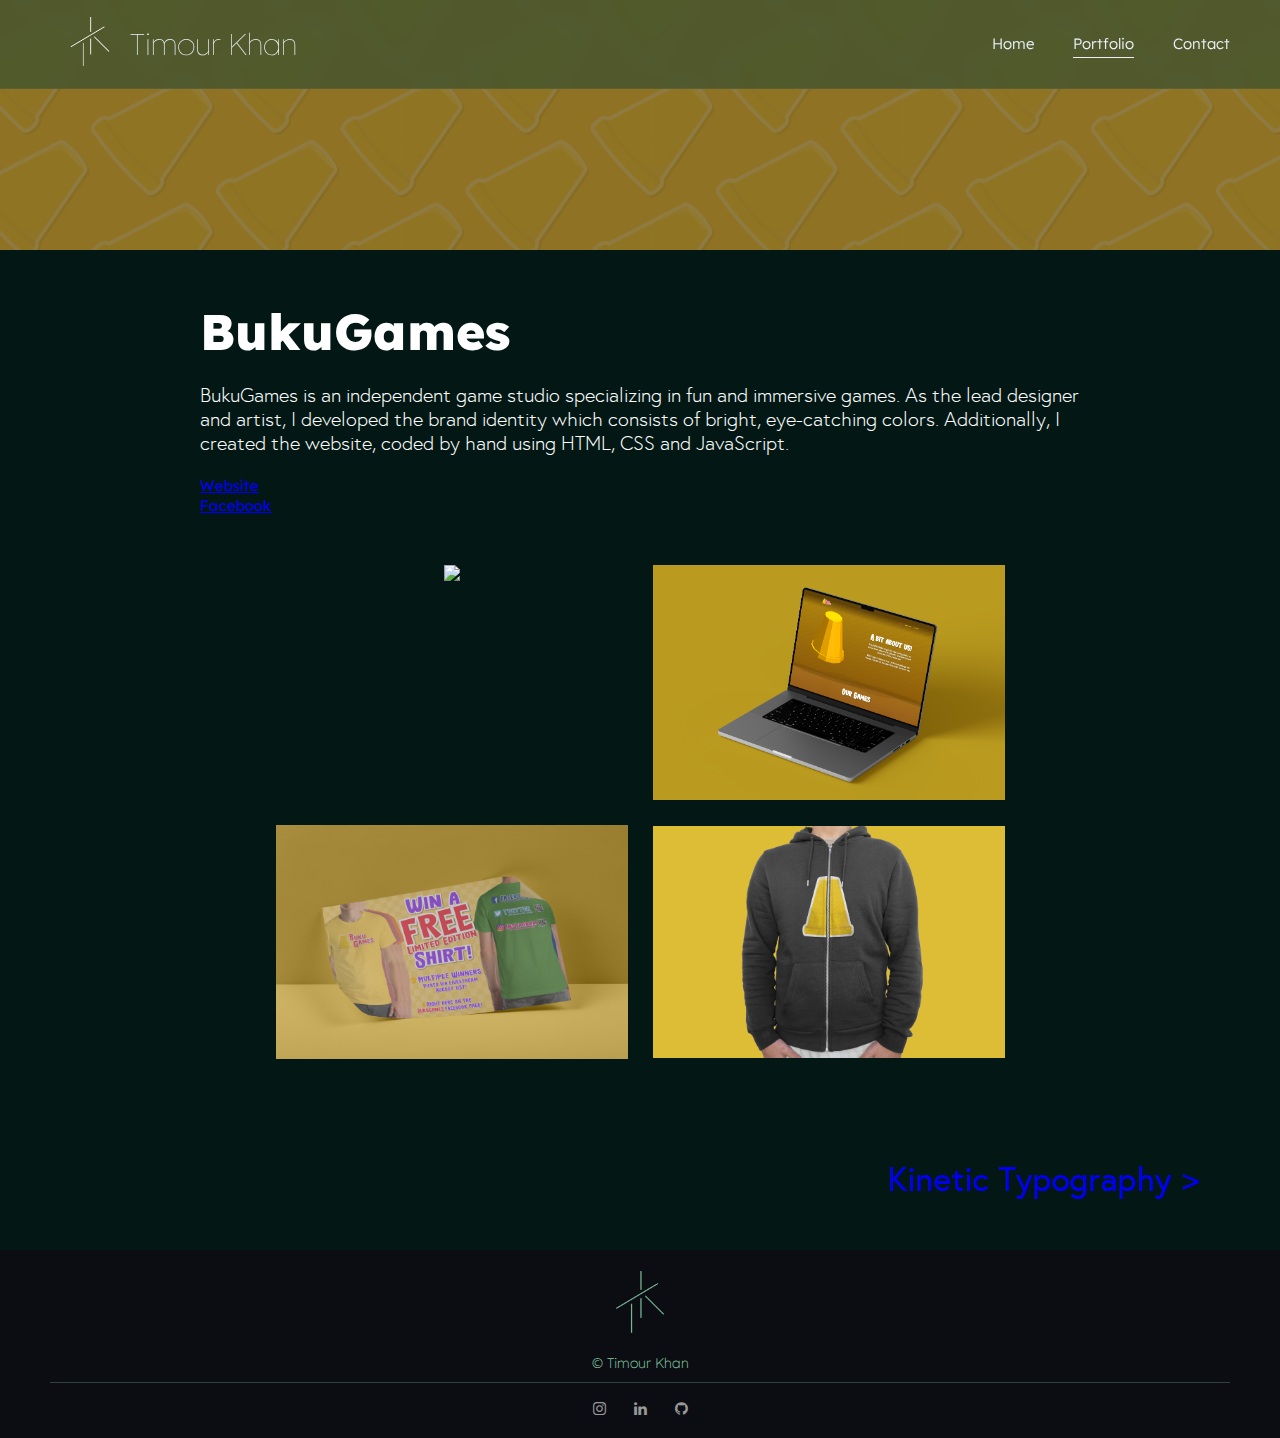
==== bukugames.html @ a05a7520 "Uploaded website files" ====
<!DOCTYPE html>
<html lang="en">

<head>
    <meta charset="UTF-8" />
    <meta name="viewport" content="width=device-width, initial-scale=1.0" />
    <meta name="keywords" content="HTML, CSS, JavaScript">
    <meta name="description" content="Design portfolio for Timour Khan">
    <meta name="author" content="Timour Khan">
    <title>Timour Khan</title>
    <link href="./img/favicon2.png" rel="icon" type="image/x-icon">
    <link href="./css/header.css" rel="stylesheet" />
    <link href="./css/main.css" rel="stylesheet" />
    <link href="./css/portfolio.css" rel="stylesheet" />
    <link href="./css/footer.css" rel="stylesheet" />
    <link href="./css/queries.css" rel="stylesheet" />
</head>

<body>
    <header>
        <div class="row">
            <div class="brand-name">
                <div class="logos">
                    <a href="/" class="logo"><img src="img/logo.png" /></a>
                    <a href="/" class="logo">Timour Khan</a>
                </div>
            </div>
            <div class="hamburger">
                <i class="fa fa-bars"></i>
            </div>
            <nav class="navbar">
                <ul>
                    <li><a href="/index.html#homenav" class="homenav">Home</a></li>
                    <!-- <li><a href="#about">About</a></li> -->
                    <li><a href="/index.html#portfolionav" class="portfolionav active">Portfolio</a></li>
                    <li><a href="/index.html#contactnav" class="contactnav">Contact</a></li>
                </ul>
            </nav>
        </div>
    </header>
    <section class="itemdesc wvs">
        <div class="headerimg">
            <img class="bukuheader" src="./img/portfolio/bukugames/BukuGamesheader.png" />
        </div>
        <div class="iteminfo">
            <h3>BukuGames</h3>
            <p>
                BukuGames is an independent game studio specializing in fun and immersive games. As the lead designer
                and artist, I developed the brand identity which consists of bright, eye-catching colors. Additionally,
                I created the website, coded by hand using HTML, CSS and JavaScript.</p>
            <a href="https://buku-games.com/" target="_blank">Website</a><br>
            <a href="https://www.facebook.com/BukuGames/" target="_blank">Facebook</a>
            <div class="itemimgs">
                <div class="imgcontainer">
                    <img class="itemimg" src="./img/portfolio/bukugames/BukuGamesbusinesscrdmockup.png" />
                </div>
                <div class="imgcontainer">
                    <img class="itemimg" src="./img/portfolio/bukugames/BukuGameswebsitemockup.png" />
                </div>
                <div class="imgcontainer">
                    <img class="itemimg" src="./img/portfolio/bukugames/BukuGamesgiveawaymockup.png" />
                </div>
                <div class="imgcontainer">
                    <img class="itemimg" src="./img/portfolio/bukugames/BukuGamesmerchmockup.png" />
                </div>
            </div>
        </div>
        <div class="changeproj">
            <label style="opacity: 0; cursor: default;" aria-hidden="true">&lt; Prev</label>
            <a href="/kinetictype.html"><label>Kinetic Typography &gt; </label></a>
        </div>
        <div class="lightbox hide">
            <span class="close-lightbox fa fa-close"></span>
            <img src="" alt="portfolio" />
        </div>
    </section>
    <footer>
        <div class="copyright">
            <div class="container">
                <img class="footerlogo" src="img/logo.png" /></a>
                <label>© Timour Khan <span class="year"></span> </label>
                <div class="social-link">
                    <a href="https://www.instagram.com/timourkhandesign" target="_blank"><i
                            class="fa fa-instagram"></i></a>
                    <a href="https://www.linkedin.com/in/timour-khan" target="_blank"><i class="fa fa-linkedin"></i></a>
                    <a href="https://www.github.com/timourkhan" target="_blank"><i class="fa fa-github"></i></a>
                </div>
            </div>
        </div>
    </footer>
    <script src="./js/app.js"></script>
</body>


</html>
---- css/header.css ----
header {
  background-color: #083b3575;
  backdrop-filter: blur(10px);
  position: absolute;
  left: 0px;
  right: 0px;
  border-bottom: 1px solid #ffffff0c;
  z-index: 11;
}

.fixed {
  background-color: #083b3575;
  backdrop-filter: blur(10px);
  position: fixed;
  animation: fixHeader .3s cubic-bezier(0.175, 0.885, 0.32, 1);
  z-index: 11;
  box-shadow: 0px 10px 25px rgba(0, 0, 0, 0.363);
}

@keyframes fixHeader {
  0% {
    /* transform: translateY(-100%); */
    opacity: 0;
  }

  100% {
    /* transform: translateY(0%); */
    opacity: 1;
  }
}

@keyframes slideIn {
  0% {
    /* transform: translateY(-100%); */
    transform: translateY(-10%);
    opacity: 0;
  }

  100% {
    /* transform: translateY(0%); */
    transform: translateY(0%);
    opacity: 1;
  }
}

@keyframes slideOut {
  0% {
    /* transform: translateY(-100%); */
    transform: translateY(0%);
    opacity: 1;
    display: flex;

  }

  100% {
    /* transform: translateY(0%); */
    transform: translateY(-10%);
    opacity: 0;
    display: none;
  }
}

.container {
  /* max-width: 1140px;
  margin: auto; */
  margin-inline: 50px;
}

header .row {
  justify-content: space-between;
  align-items: center;
  margin-inline: 50px;
}

.logos {
  display: flex;
  align-items: center;
  justify-content: center;
  min-width: 200px;
}

.brand-name a {
  font-size: 30px;
  font-weight: 100;
  color: rgb(236, 241, 250);
  position: relative;
}

.brand-name img {
  width: 5rem;
  object-fit: cover;
}

.fixed .brand-name a {
  color: #ffffff;
}

.hamburger .fa {
  font-size: 20px;
  /* background-color: rgb(236, 241, 250); */
  color: #ffffff;
  display: none;
  height: 30px;
  width: 35px;
  /* border-radius: 2px; */
  line-height: 30px;
  text-align: center;
  cursor: pointer;
  outline: 1px solid #ffffff;
}

.navbar ul {
  list-style: none;
  margin: 0;
  padding: 0;
}

.navbar ul li {
  display: inline;
  margin-left: 35px;
}

.navbar ul li a {
  font-size: 15px;
  line-height: 72px;
  color: rgb(236, 241, 250);
  font-weight: 300;
  /* display: block; */
  position: relative;
}

.fixed .navbar ul li a {
  color: #ffffff;
}

.navbar ul li a::before {
  content: "";
  height: 1px;
  background-color: rgb(236, 241, 250);
  width: 0%;
  position: absolute;
  right: 0px;
  bottom: -5px;
  cursor: pointer;
  transition: all .5s cubic-bezier(0.075, 0.82, 0.165, 1);
}

.fixed .navbar ul li a::before {
  background-color: #ffffff;
}

.navbar ul li a:hover::before {
  width: 100%;
  left: 0px;
}

.navbar ul li a.active::before {
  width: 100%;
  left: 0;
}

.navshow {
  display: flex !important;
  animation: slideIn .3s cubic-bezier(0.175, 0.885, 0.32, 1);
}

.navhide {
  display: none;
  /* animation: slideOut .3s cubic-bezier(0.175, 0.885, 0.32, 1); */

}
---- css/main.css ----
@import url('https://fonts.googleapis.com/css2?family=Archivo:ital,wght@0,100..900;1,100..900&display=swap');
@import url("https://cdnjs.cloudflare.com/ajax/libs/font-awesome/5.13.0/css/all.min.css");
@import url("https://stackpath.bootstrapcdn.com/font-awesome/4.7.0/css/font-awesome.min.css");

@font-face {
  font-family: 'Lexend';
  src: url("../fonts/LexendDeca-VariableFont_wght.woff2") format("woff2");

}

@font-face {
  font-family: 'Europa';
  src: url("../fonts/europa-light-webfont.woff2") format('woff2');
  font-style: normal;
  font-weight: 100;
}

@font-face {
  font-family: 'Europa';
  src: url("../fonts/europa-regular-webfont.woff2") format('woff2');
  font-style: normal;
  font-weight: 200;
}

@font-face {
  font-family: 'Europa';
  src: url("../fonts/europa-bold-webfont.woff2") format('woff2');
  font-style: normal;
  font-weight: 300;
}

:root {
  --lightgreen: #84cba1;
  --white: #ffffff;
}

html {
  scroll-behavior: smooth;
}

body {
  font-family: 'Lexend';
  margin: 0;
}

p {
  font-family: 'Europa';
}

* {
  box-sizing: border-box;
  margin: 0;
}

a {
  text-decoration: none;
  font-size: 15px;
}

section {
  color: white;
  background-color: #031815;
}

.row {
  display: flex;
  flex-wrap: wrap;
}

.title {
  flex: 0 0 100%;
  max-width: 100%;
  margin-bottom: 40px;
}

.title h1 {
  display: inline-block;
  font-size: 35px;
  font-weight: 700;
  /* text-transform: uppercase; */
  margin: 0px 0px 10px;
  position: relative;
}

.title h1::before {
  content: "";
  left: 0;
  right: 30%;
  position: absolute;
  height: 2px;
  background-color: #84cba1;
  bottom: -2px;
}

.title p {
  font-size: 12px;
  color: #838383;
  font-weight: 400;
  letter-spacing: 2px;
}

.text-center {
  text-align: center !important;
}

.text-right {
  text-align: right !important;
}

.text-left {
  text-align: left !important;
}

.align-items-center {
  align-items: center;
}

.space-between {
  justify-content: space-between;
}

.button {
  flex: 0 0 33.33%;
  max-width: 33.33%;
  text-align: right;
}

.button a {
  font-size: 14px;
  color: rgb(236, 241, 250);
  background-color: transparent;
  border: 1.5px solid rgb(236, 241, 250);
  border-radius: 4px;
  padding: 12px 25px;
  display: inline-block;
  text-transform: uppercase;
  font-weight: 600;
  cursor: pointer;
  transition: all 0.5s ease;
}

.button a:hover {
  background-color: #fff;
  color: #000;
}
---- css/portfolio.css ----
.portfolio {
    padding-top: 100px;
    border-bottom: 1px solid #84cba24b;
}

.portfolio .row .title h1::before {
    left: 30%;
}

.filter-btn {
    flex: 0 0 100%;
    max-width: 100%;
}

.filter-btn ul {
    list-style: none;
    text-align: center;
    padding: 0;
}

.filter-btn ul li {
    color: #000;
    font-weight: 500;
    font-size: 15px;
    display: inline-block;
    margin: 0px 8px;
    text-transform: uppercase;
    cursor: pointer;
    padding-bottom: 0;
}

.filter-btn ul li.active {
    color: #5f88e0;
    border-bottom: 2px solid #5f88e0;
}

.filter-btn {
    margin-bottom: 25px;
}

.gallery {
    flex: 0 0 100%;
    /* max-width: 100%; */
    display: flex;
    flex-wrap: wrap;
    padding: 0 50px 50px 50px;
}

.item {
    flex: 0 0 33.33%;
    max-width: 33.33%;
    position: relative;
    padding: 30px;
    /* outline: 1px solid blue; */
    display: flex;
    align-items: center;
    justify-content: center;
    flex-direction: column;
    gap: 10px;
    transition: .5s cubic-bezier(0.075, 0.82, 0.165, 1);
    cursor: pointer;
}


.item img {
    aspect-ratio: 1/1;
    height: 100%;
    width: 100%;
    object-fit: cover;
    display: block;
    transition: .5s cubic-bezier(0.785, 0.135, 0.15, 0.86);
}

.item:hover img {
    scale: 1.1;
}

.item label {
    font-family: 'Europa';
    font-size: 30px;
    font-weight: 200;
    cursor: pointer;
    text-align: center;
}

.item .overlay {
    position: absolute;
    left: 0;
    top: 0;
    bottom: 0;
    right: 0;
    background-color: rgba(0, 0, 0, 0.6);
    z-index: 10;
    display: flex;
    flex-wrap: nowrap;
    flex-direction: column;
    align-items: center;
    justify-content: center;
    opacity: 0;
    transition: all 0.5s ease-in;
}

.item:hover .overlay {
    opacity: .3;
}

.inner {
    position: relative;
    height: 100%;
    width: 100%;
    overflow: hidden;
}

.overlay .fa {
    height: 50px;
    width: 50px;
    background-color: #5f88e0;
    color: #fff;
    display: inline-block;
    text-align: center;
    line-height: 50px;
    border-radius: 50%;
    cursor: pointer;
}

.item:hover .overlay .fa {
    animation: galleryIcon 0.8s ease;
    -webkit-animation: galleryIcon 0.8s ease;
}

@keyframes galleryIcon {
    0% {
        transform: translate(-20px);
        opacity: 0;
    }

    100% {
        transform: translate(0);
        opacity: 1;
    }
}

.overlay h4 {
    margin-top: 15px;
    font-size: 25px;
    font-weight: 600;
    color: #fff;
}

.item:hover .overlay h4 {
    animation: galleryText 0.8s ease;
    -webkit-animation: galleryText 0.8s ease;
}

@keyframes galleryText {
    0% {
        transform: translate(20px);
        opacity: 0;
    }

    100% {
        transform: translate(0);
        opacity: 1;
    }
}

.lightbox {
    position: fixed;
    left: 0;
    right: 0;
    top: 0;
    bottom: 0;
    z-index: 100;
    background-color: rgba(0, 0, 0, 0.6);
    justify-content: center;
    align-items: center;
}

.show {
    display: flex;
    animation: zoomIn .3s cubic-bezier(0.075, 0.82, 0.165, 1);
}

@keyframes zoomIn {
    0% {
        scale: 1.2;
        opacity: 0;
    }

    100% {
        scale: 1;
        opacity: 1;
    }
}


.hide {
    display: none;

}

.close-lightbox {
    height: 35px;
    width: 35px;
    background-color: #5f88e0;
    color: #fff;
    text-align: center;
    line-height: 35px;
    position: absolute;
    right: 10px;
    top: 10px;
    cursor: pointer;
    border-radius: 50%;
    z-index: 101;
}

.lightbox img {
    max-width: 90%;
    max-height: 90%;
    display: block;

}

.itemdesc {
    flex: 0 0 100%;
    max-width: 100%;
    min-height: 100vh;
}

.headerimg {
    position: relative;
    clip-path: inset(0);
    width: 100%;
    height: 250px;
}

.headerimg img {
    object-fit: cover;
    position: fixed;
    width: 100%;
    height: 100%;
    filter: contrast(70%) brightness(70%);
}

.kineticheader {
    top: -300px;
}

.meriheader {
    top: -200px;
}

.rprtheader {
    top: -300px;
}

.sheikhspressureheader {
    top: -100px;
}

.iteminfo {
    margin-inline: 200px;
    margin-top: 50px;
}

.iteminfo h3 {
    margin-block: 20px;
    font-size: 50px;
    font-weight: 800;
}

.iteminfo p {
    margin-block: 20px;
    font-size: 20px;
    font-weight: 100;
}

.iteminfo a {
    text-decoration: underline;
}

.iteminfo a:visited,
.iteminfo a:active {
    color: inherit;

}

.itemimgs {
    display: flex;
    flex-wrap: wrap;
    flex: 0 0 10%;
    gap: 25px;
    justify-content: center;
    padding-block: 50px;
}

.imgcontainer {
    flex: 0 0 40%;
    max-width: 100%;
    display: flex;
    justify-content: center;
    transition: .5s cubic-bezier(0.075, 0.82, 0.165, 1);
    cursor: pointer;
}

.imgcontainer:hover {
    scale: 1.02;
}

.itemimg {
    max-width: 100%;
    object-fit: contain;
}

.changeproj {
    display: flex;
    justify-content: space-between;
    padding: 50px;
    text-decoration: none;

}

.changeproj a:visited,
.changeproj a:active {
    color: inherit;

}

.changeproj label {
    padding-inline: 30px;
    font-size: 34px;
    font-weight: 200;
    font-family: 'Europa';
    cursor: pointer;
}
---- css/footer.css ----
/* .footer-logo {
    flex: 0 0 100%;
    max-width: 100%;
    text-align: center;
    font-size: 45px;
    font-family: 'Lobster', cursive;
    color: rgb(236, 241, 250);
    font-weight: 900;
} */

.social-link {
    flex: 0 0 100%;
    max-width: 100%;
    text-align: center;
    padding-top: 15px;
    border-top: 1px solid #84cba24b;
}

.social-link a {
    color: #999999;
    display: inline-block;
    margin: 0px 12px;
    transition: all 0.5s ease;

}

.social-link a:hover {
    color: var(--lightgreen);
}

.copyright {
    background-color: #0b0d13;
    padding-bottom: 20px;
    text-align: center;
}

.footerlogo {
    max-width: 100px;
    margin: 0;
    filter: brightness(0) saturate(100%) invert(80%) sepia(15%) saturate(774%) hue-rotate(92deg) brightness(92%) contrast(87%);
}

.copyright label {
    display: block;
    cursor: auto;
    margin: 0;
    text-align: center;
    font-size: 14px;
    font-weight: 200;
    color: #84cba1;
    margin-bottom: 10px;
}
---- css/queries.css ----
@media(max-width: 991px) {
    .block h1 {
        font-size: 50px;
    }

    .iteminfo {
        margin-inline: 50px;
    }

    .imgcontainer {
        flex: 0 0 90%;
        max-width: 100%;
        position: relative;
    }

}

@media(max-width: 767px) {

    .home-content {
        justify-content: center;
        text-align: center;
    }

    .home .home-content .block h1 {
        font-size: 60px;
    }

    .home .home-content .block h3 {
        font-size: 20px;
    }

    header {
        padding-inline: 15px;
        position: fixed;
        background-color: #083b35;
        /* border-bottom: 1px solid #eee; */
    }

    header .row {
        justify-content: space-between;
        align-items: center;
        margin-inline: 0px;
    }

    .brand-name a {
        font-size: 24px;
        font-weight: 100;
        color: rgb(236, 241, 250);
        position: relative;
    }

    .brand-name img {
        width: 4rem;
        object-fit: cover;
    }

    .hamburger .fa {
        display: inline-block;
    }

    .navbar {
        position: absolute;
        background-color: #041d1abd;
        width: 100%;
        left: 0px;
        top: 70px;
        padding: 15px;
        /* border-top: 1px solid #eee;
      border-bottom: 1px solid #eee; */
        display: none;
        box-shadow: 0px 20px 25px rgba(0, 0, 0, 0.363);
    }

    .navbar .show {
        display: block;
    }

    .navbar ul li {
        display: block;
        margin-right: 0;

    }

    .navbar ul li a {
        line-height: 52px;
        /* color: #01143e; */
    }

    .navbar ul li a::before {
        bottom: -3px;
        /* background-color: #01143e; */
    }

    .about .img {
        flex: 0 0 100%;
        max-width: 100%;
    }

    .about .text {
        flex: 0 0 100%;
        max-width: 100%;
        padding-left: 0px;
        padding-top: 30px;
    }

    .gallery .item {
        flex: 0 0 50%;
        max-width: 50%;
        position: relative;
        padding: 8px;
    }

    .iteminfo {
        margin-inline: 50px;
        margin-top: 50px;
    }

    .contact {
        padding: 100px 10px;
    }

    .contact-form {
        padding: 20px;
    }

    .contact-form .col-6 {
        flex: 0 0 100%;
        max-width: 100%;
    }

    .social-link a {
        margin: 0px 50px !important;
    }
}

@media(max-width: 500px) {
    .home .home-content .block {
        padding-left: 20px;
    }

    /* .home .home-content .block h1 {
      font-size: 30px;
    }
  
    .home .home-content .block h3 {
      font-size: 15px;
    } */

    .about .about-content .social a {
        margin: 0px 3px;
    }

    .gallery .item {
        flex: 0 0 100%;
        max-width: 100%;
    }

}
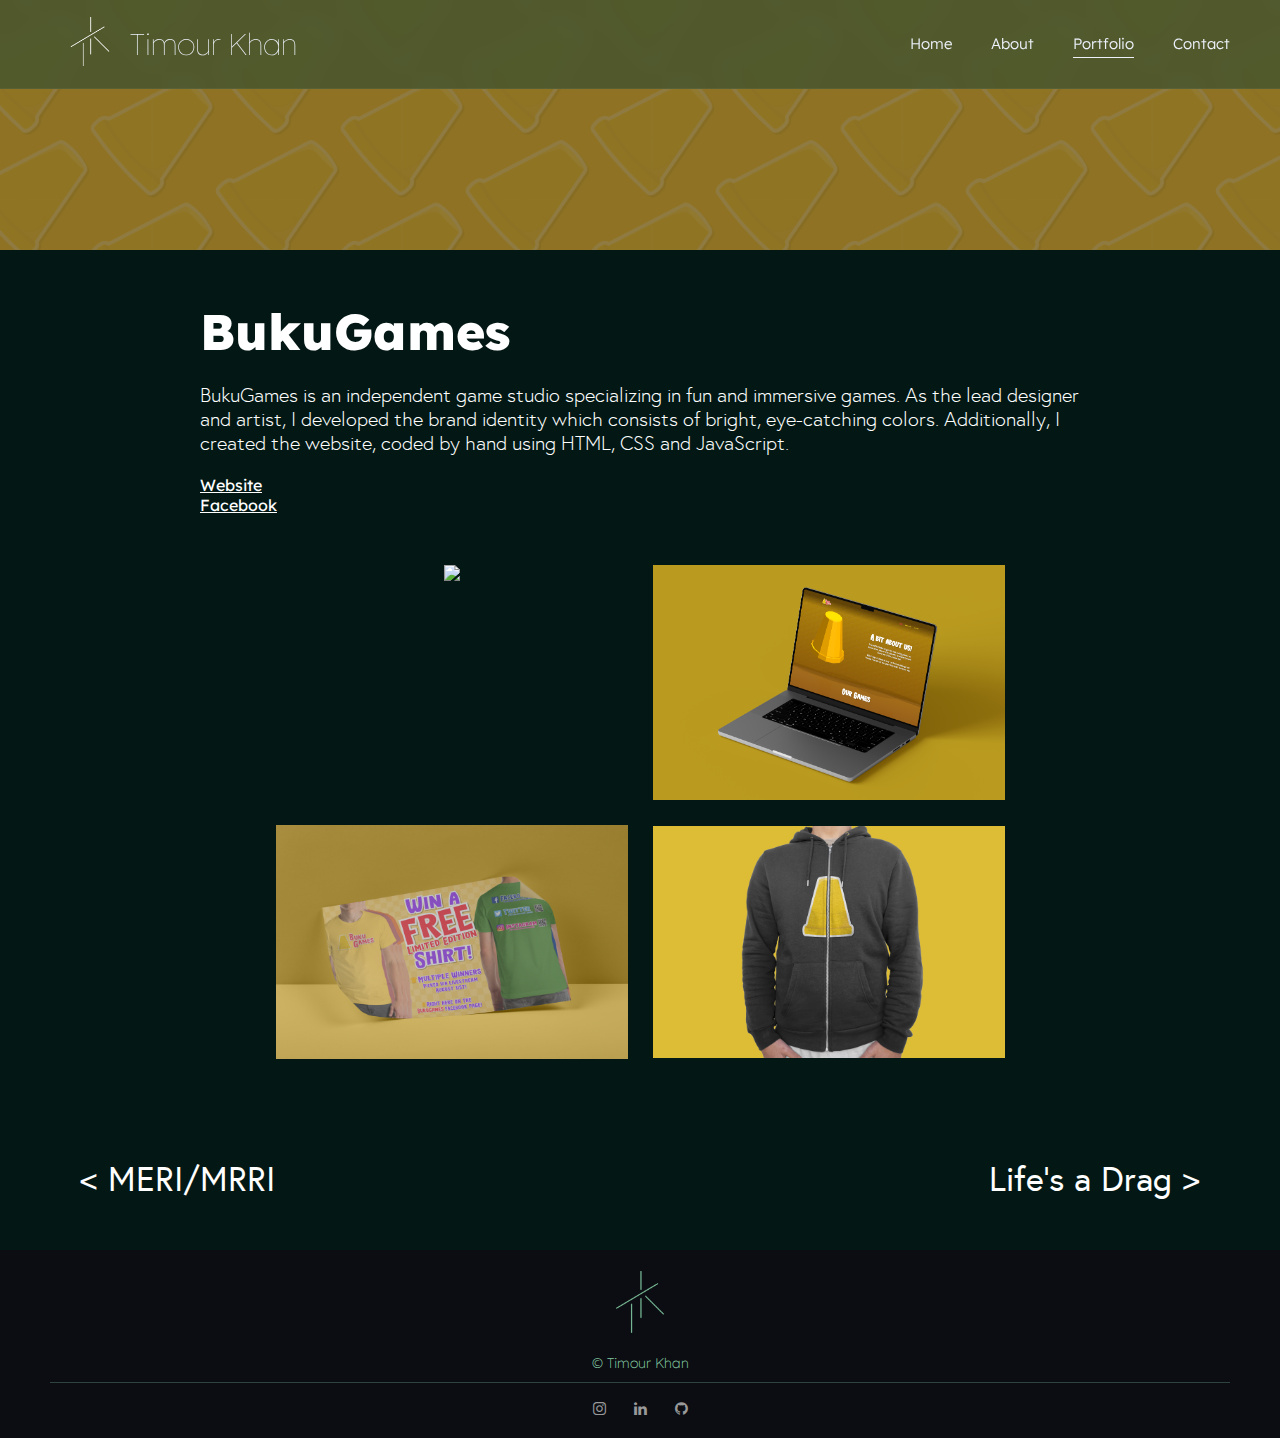
==== commit bae727ee: "Added about page" ====
--- a/bukugames.html
+++ b/bukugames.html
@@ -30,10 +30,10 @@
             </div>
             <nav class="navbar">
                 <ul>
-                    <li><a href="/index.html#homenav" class="homenav">Home</a></li>
-                    <!-- <li><a href="#about">About</a></li> -->
-                    <li><a href="/index.html#portfolionav" class="portfolionav active">Portfolio</a></li>
-                    <li><a href="/index.html#contactnav" class="contactnav">Contact</a></li>
+                    <li><a href="index.html#homenav" class="homenav">Home</a></li>
+                    <li><a href="index.html#aboutnav" class="aboutnav">About</a></li>
+                    <li><a href="index.html#portfolionav" class="portfolionav active">Portfolio</a></li>
+                    <li><a href="index.html#contactnav" class="contactnav">Contact</a></li>
                 </ul>
             </nav>
         </div>
@@ -66,8 +66,8 @@
             </div>
         </div>
         <div class="changeproj">
-            <label style="opacity: 0; cursor: default;" aria-hidden="true">&lt; Prev</label>
-            <a href="/kinetictype.html"><label>Kinetic Typography &gt; </label></a>
+            <a href="meri.html"><label>&lt; MERI/MRRI</label></a>
+            <a href="lad.html"><label>Life's a Drag &gt;</label></a>
         </div>
         <div class="lightbox hide">
             <span class="close-lightbox fa fa-close"></span>
--- a/css/main.css
+++ b/css/main.css
@@ -73,7 +73,7 @@
   margin-bottom: 40px;
 }
 
-.title h1 {
+.title h3 {
   display: inline-block;
   font-size: 35px;
   font-weight: 700;
@@ -82,9 +82,9 @@
   position: relative;
 }
 
-.title h1::before {
+.title h3::before {
   content: "";
-  left: 0;
+  left: 30%;
   right: 30%;
   position: absolute;
   height: 2px;
--- a/css/portfolio.css
+++ b/css/portfolio.css
@@ -1,41 +1,7 @@
 .portfolio {
     padding-top: 100px;
     border-bottom: 1px solid #84cba24b;
-}
-
-.portfolio .row .title h1::before {
-    left: 30%;
-}
-
-.filter-btn {
-    flex: 0 0 100%;
-    max-width: 100%;
-}
-
-.filter-btn ul {
-    list-style: none;
-    text-align: center;
-    padding: 0;
-}
-
-.filter-btn ul li {
-    color: #000;
-    font-weight: 500;
-    font-size: 15px;
-    display: inline-block;
-    margin: 0px 8px;
-    text-transform: uppercase;
-    cursor: pointer;
-    padding-bottom: 0;
-}
-
-.filter-btn ul li.active {
-    color: #5f88e0;
-    border-bottom: 2px solid #5f88e0;
-}
-
-.filter-btn {
-    margin-bottom: 25px;
+    scroll-margin-top: 70px;
 }
 
 .gallery {
@@ -275,8 +241,12 @@
     font-weight: 100;
 }
 
+
 .iteminfo a {
+    font-size: inherit;
     text-decoration: underline;
+    color: white;
+
 }
 
 .iteminfo a:visited,
@@ -320,11 +290,15 @@
 
 }
 
+.changeproj a {
+    color: white;
+}
+
 .changeproj a:visited,
 .changeproj a:active {
     color: inherit;
-
-}
+}
+
 
 .changeproj label {
     padding-inline: 30px;
--- a/css/queries.css
+++ b/css/queries.css
@@ -1,6 +1,28 @@
 @media(max-width: 991px) {
     .block h1 {
         font-size: 50px;
+    }
+
+    .block h3 {
+        font-size: 18px;
+    }
+
+    .about-content {
+        flex-wrap: wrap;
+        padding-top: 100px;
+    }
+
+    .about .text h4 {
+        font-size: 40px;
+    }
+
+    .about .text p {
+        font-size: 16px;
+        font-weight: 200;
+    }
+
+    .gallery label {
+        font-size: 24px;
     }
 
     .iteminfo {
@@ -16,19 +38,15 @@
 }
 
 @media(max-width: 767px) {
+    .container {
+        margin-inline: 0;
+    }
 
     .home-content {
         justify-content: center;
         text-align: center;
     }
 
-    .home .home-content .block h1 {
-        font-size: 60px;
-    }
-
-    .home .home-content .block h3 {
-        font-size: 20px;
-    }
 
     header {
         padding-inline: 15px;
@@ -92,16 +110,22 @@
         /* background-color: #01143e; */
     }
 
+    .about-content {
+        gap: 0;
+    }
+
     .about .img {
-        flex: 0 0 100%;
-        max-width: 100%;
+        scale: 1;
+    }
+
+    .about .img img {
+        top: 20px;
     }
 
     .about .text {
-        flex: 0 0 100%;
-        max-width: 100%;
-        padding-left: 0px;
-        padding-top: 30px;
+        text-align: center;
+        padding: 0;
+        max-width: 75%;
     }
 
     .gallery .item {
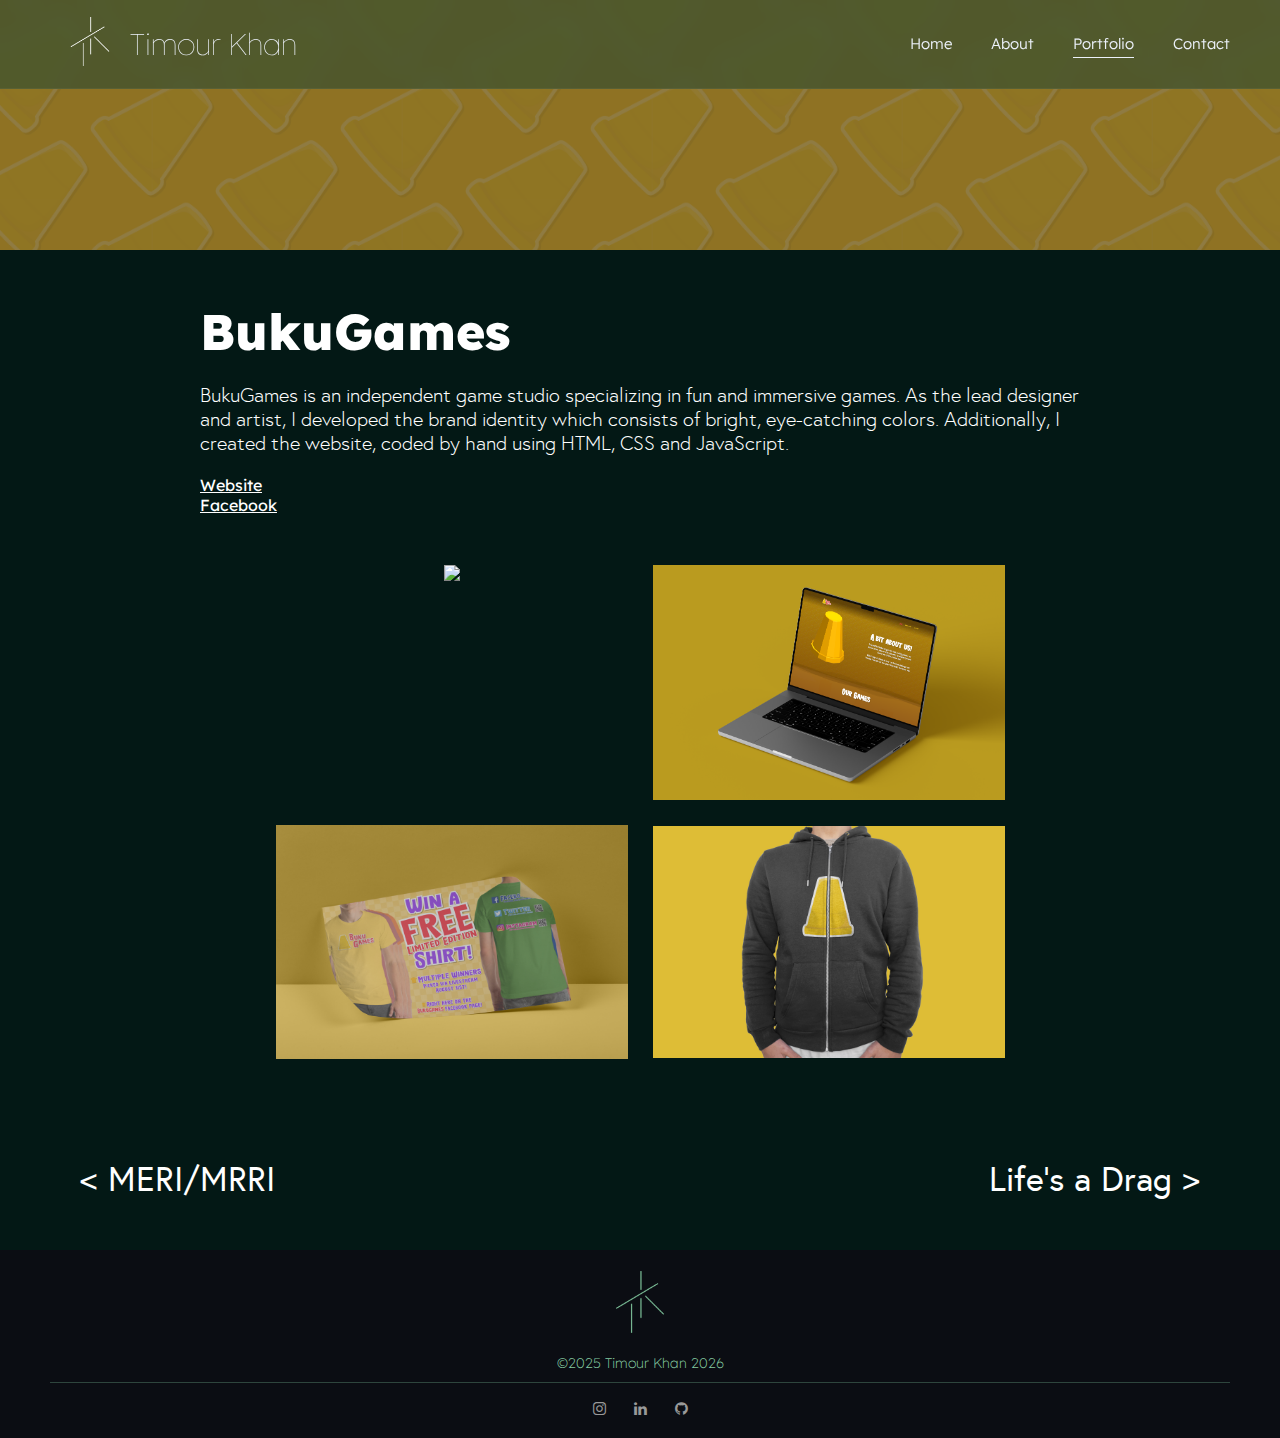
==== commit 8a954895: "update" ====
--- a/bukugames.html
+++ b/bukugames.html
@@ -21,8 +21,8 @@
         <div class="row">
             <div class="brand-name">
                 <div class="logos">
-                    <a href="/" class="logo"><img src="img/logo.png" /></a>
-                    <a href="/" class="logo">Timour Khan</a>
+                    <a href="./" class="logo"><img src="./img/logo.png" /></a>
+                    <a href="./" class="logo">Timour Khan</a>
                 </div>
             </div>
             <div class="hamburger">
@@ -30,10 +30,10 @@
             </div>
             <nav class="navbar">
                 <ul>
-                    <li><a href="index.html#homenav" class="homenav">Home</a></li>
-                    <li><a href="index.html#aboutnav" class="aboutnav">About</a></li>
-                    <li><a href="index.html#portfolionav" class="portfolionav active">Portfolio</a></li>
-                    <li><a href="index.html#contactnav" class="contactnav">Contact</a></li>
+                    <li><a href="./#homenav" class="homenav">Home</a></li>
+                    <li><a href="./#aboutnav" class="aboutnav">About</a></li>
+                    <li><a href="./#portfolionav" class="portfolionav active">Portfolio</a></li>
+                    <li><a href="./#contactnav" class="contactnav">Contact</a></li>
                 </ul>
             </nav>
         </div>
@@ -66,8 +66,8 @@
             </div>
         </div>
         <div class="changeproj">
-            <a href="meri.html"><label>&lt; MERI/MRRI</label></a>
-            <a href="lad.html"><label>Life's a Drag &gt;</label></a>
+            <a href="./meri.html"><label>&lt; MERI/MRRI</label></a>
+            <a href="./lad.html"><label>Life's a Drag &gt;</label></a>
         </div>
         <div class="lightbox hide">
             <span class="close-lightbox fa fa-close"></span>
@@ -77,8 +77,8 @@
     <footer>
         <div class="copyright">
             <div class="container">
-                <img class="footerlogo" src="img/logo.png" /></a>
-                <label>© Timour Khan <span class="year"></span> </label>
+                <img class="footerlogo" src="./img/logo.png" /></a>
+                <label>©2025 Timour Khan <span class="year"></span> </label>
                 <div class="social-link">
                     <a href="https://www.instagram.com/timourkhandesign" target="_blank"><i
                             class="fa fa-instagram"></i></a>
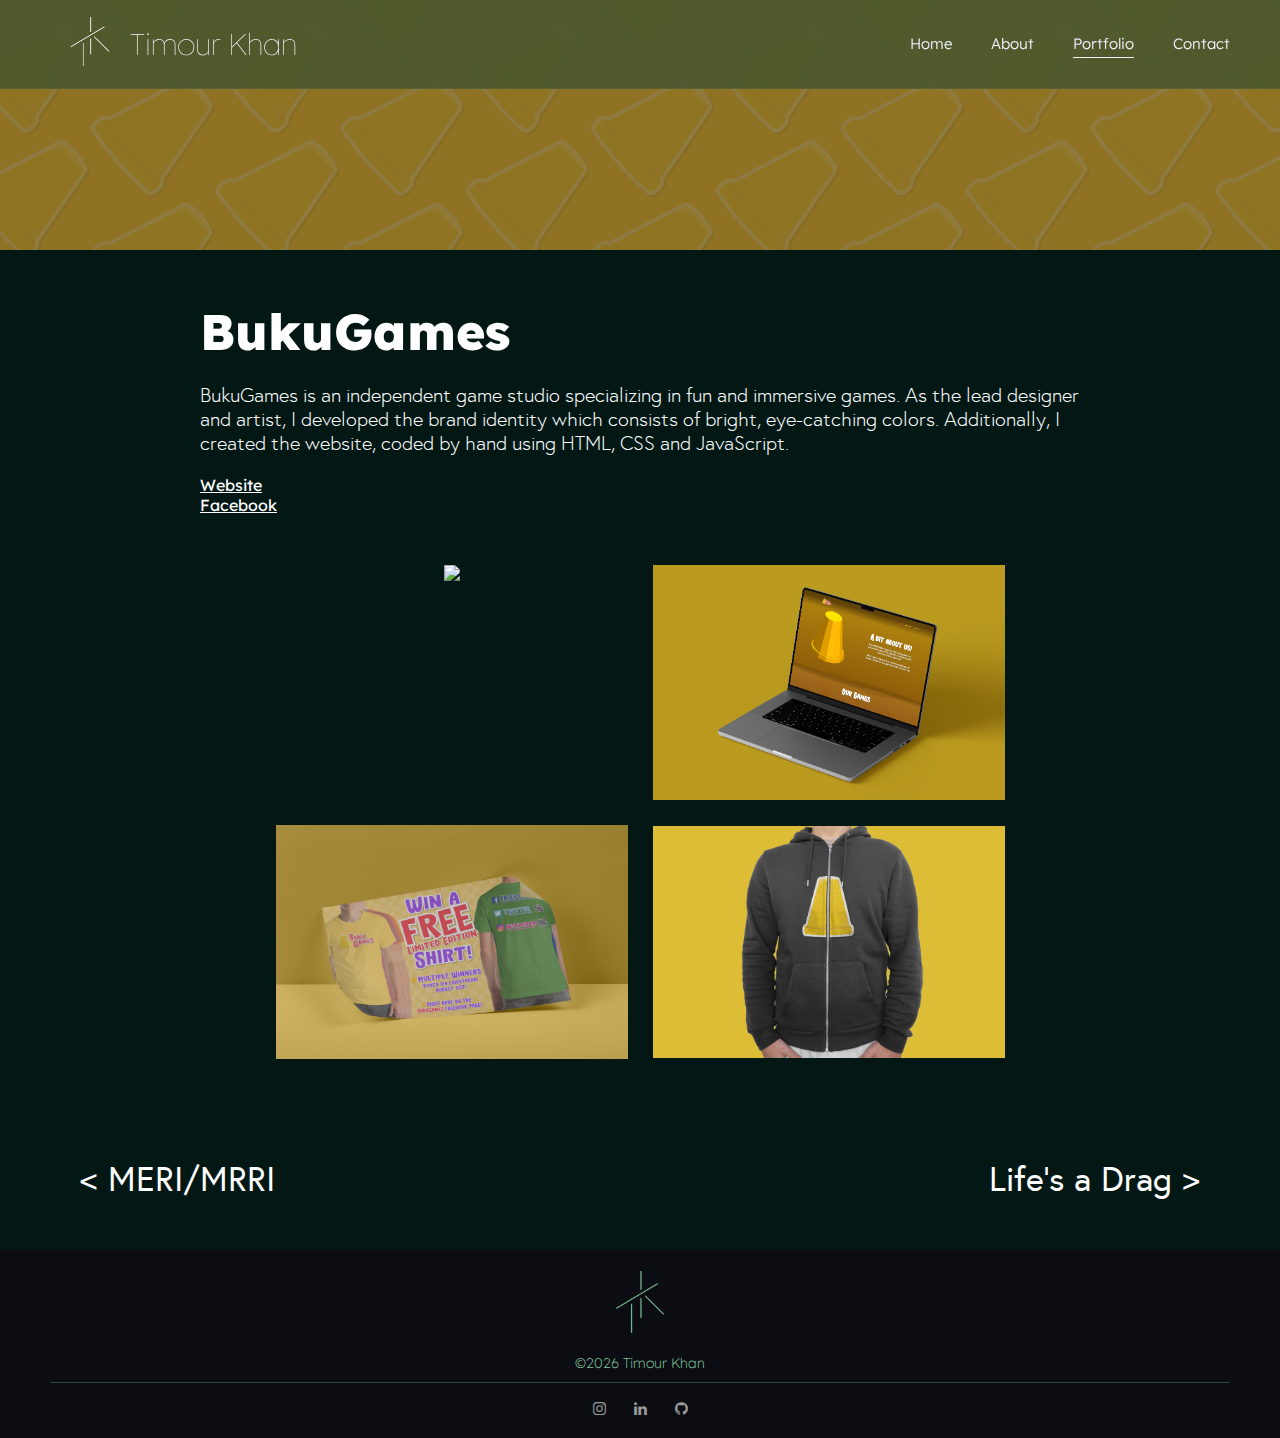
==== commit 74a7ce82: "update" ====
--- a/bukugames.html
+++ b/bukugames.html
@@ -78,7 +78,7 @@
         <div class="copyright">
             <div class="container">
                 <img class="footerlogo" src="./img/logo.png" /></a>
-                <label>©2025 Timour Khan <span class="year"></span> </label>
+                <label>©<span class="year"></span> Timour Khan</label>
                 <div class="social-link">
                     <a href="https://www.instagram.com/timourkhandesign" target="_blank"><i
                             class="fa fa-instagram"></i></a>
